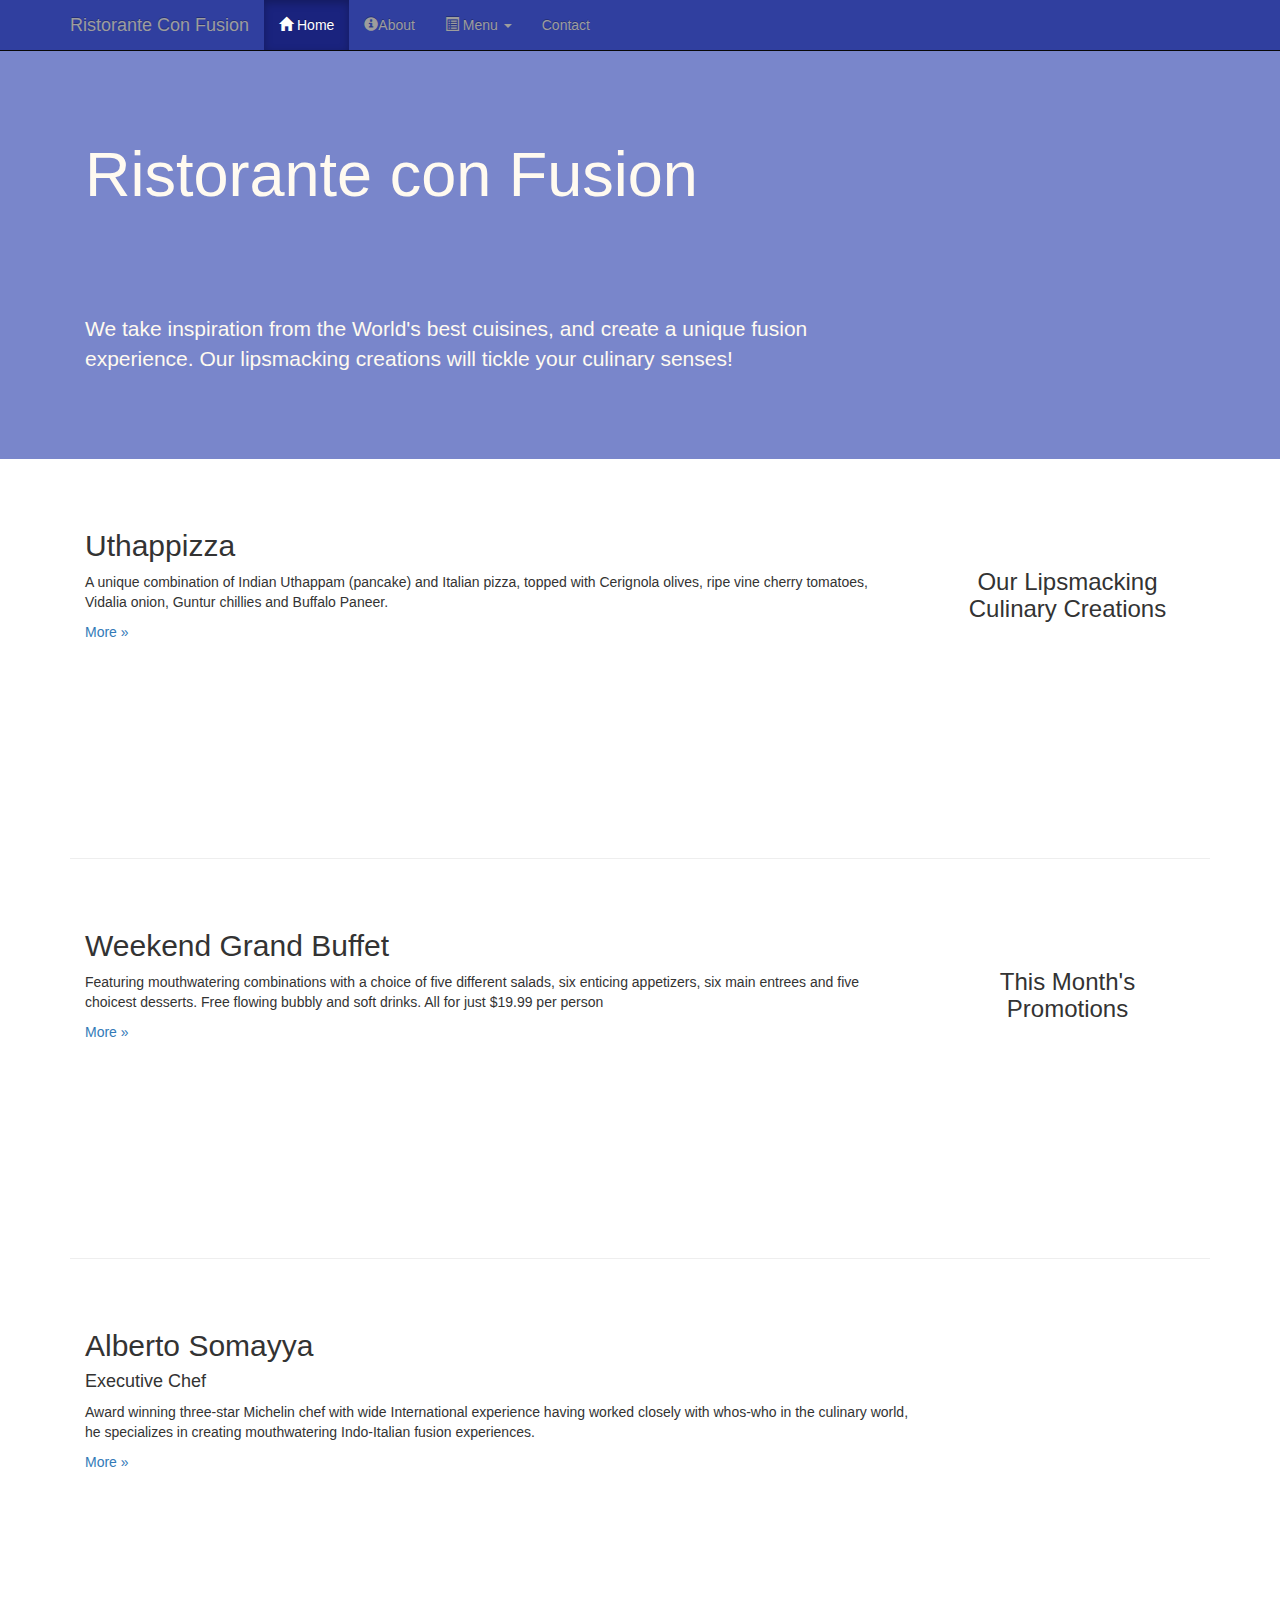
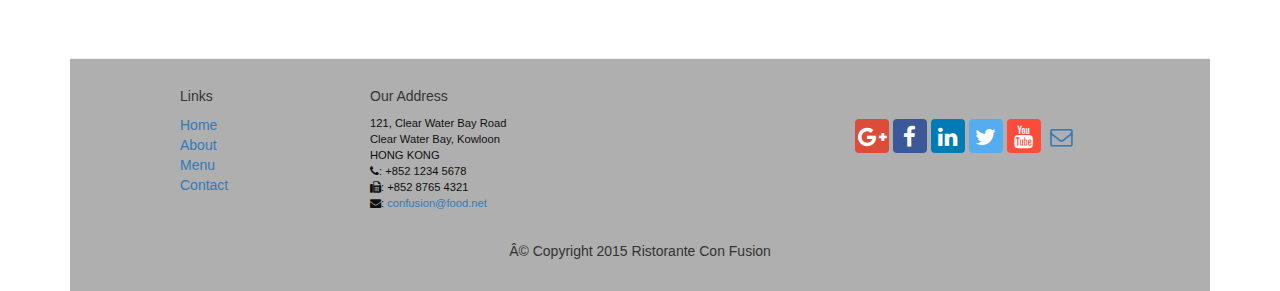
==== src/index.html @ 6ccea61c "update links. add img folder with images" ====
<!DOCTYPE html>
<html>
<head>

<meta charset="ISO-8859-1">
<meta charset="utf-8">
<meta http-equiv="X-UA-Compatible" content="IE=edge">
<meta name="viewport" content="width=device-width, initial-scale=1">

<link href="css/font-awesome.min.css" rel="stylesheet">
<link href="css/bootstrap-social.css" rel="stylesheet">
<link href="css/bootstrap.min.css" rel="stylesheet">
<link href="css/bootstrap-theme.min.css" rel="stylesheet">
<link href="css/mystyles.css" rel="stylesheet">

<title>Ristorante Con Fusion</title>
</head>

<body>
	<nav class="navbar navbar-inverse navbar-fixed-top" role="navigation">
		<div class="container">
			<div class="navbar-header">
				<button type="button" class="navbar-toggle collapsed"
					data-toggle="collapse" data-target="#navbar" aria-expanded="false"
					aria-controls="navbar">
					<span class="sr-only">Toggle navigation</span> <span
						class="icon-bar"></span> <span class="icon-bar"></span> <span
						class="icon-bar"></span>
				</button>
				<a class="navbar-brand" href="#">Ristorante Con Fusion</a>
			</div>
			<div id="navbar" class="navbar-collapse collapse">
				<ul class="nav navbar-nav">
					<li class="active"><a href="index.html"><span
							class="glyphicon glyphicon-home" aria-hidden="true"></span> Home</a></li>
					<li><a href="aboutus.html"><span
							class="glyphicon glyphicon-info-sign" aria-hidden="true"></span>About</a></li>
					<li class="dropdown"><a href="#" class="dropdown-toggle"
						data-toggle="dropdown" role="button" aria-haspopup="true"
						aria-expanded="false"><span
							class="glyphicon glyphicon-list-alt" aria-hidden="true"></span>
							Menu <span class="caret"></span></a>
						<ul class="dropdown-menu">
							<li><a href="#">Appetizers</a></li>
							<li><a href="#">Main Courses</a></li>
							<li><a href="#">Desserts</a></li>
							<li><a href="#">Drinks</a></li>
							<li role="separator" class="divider"></li>
							<li class="dropdown-header">Specials</li>
							<li><a href="#">Lunch Buffet</a></li>
							<li><a href="#">Weekend Brunch</a></li>
						</ul></li>
					<li><a href="contactus.html">Contact</a></li>
				</ul>
			</div>
		</div>
	</nav>
	<header class="jumbotron">
		<div class="container">
			<div class="row row-header">
				<div class="col-xs-12 col-sm-8">
					<h1>Ristorante con Fusion</h1>
					<p style="padding: 40px;"></p>
					<p>We take inspiration from the World's best cuisines, and
						create a unique fusion experience. Our lipsmacking creations will
						tickle your culinary senses!</p>
				</div>
				<div class="col-xs-12 col-sm-4"></div>
			</div>
		</div>
	</header>

	<div class="container">
		<div class="row row-content">
			<div class="col-xs-12 col-sm-3 col-sm-push-9">
				<p style="padding: 20px;"></p>
				<h3 align=center>Our Lipsmacking Culinary Creations</h3>
			</div>
			<div class="col-xs-12 col-sm-9 col-sm-pull-3">
				<h2>Uthappizza</h2>
				<p>A unique combination of Indian Uthappam (pancake) and Italian
					pizza, topped with Cerignola olives, ripe vine cherry tomatoes,
					Vidalia onion, Guntur chillies and Buffalo Paneer.</p>
				<p>
					<a href="#">More &raquo;</a>
				</p>
			</div>
		</div>


		<div class="row row-content">
			<div class="col-xs-12 col-sm-3 col-sm-push-9">
				<p style="padding: 20px;"></p>
				<h3 align=center>This Month's Promotions</h3>
			</div>
			<div class="col-xs-12 col-sm-9 col-sm-pull-3">
				<h2>Weekend Grand Buffet</h2>
				<p>Featuring mouthwatering combinations with a choice of five
					different salads, six enticing appetizers, six main entrees and
					five choicest desserts. Free flowing bubbly and soft drinks. All
					for just $19.99 per person</p>
				<p>
					<a href="#">More &raquo;</a>
				</p>
			</div>
		</div>

		<div class="row row-content">
			<div class="col-xs-12 col-sm-3 col-sm-pull-9">
				<p style="padding: 20px;"></p>
				<h3 align=center>Meet our Culinary Specialists</h3>
			</div>
			<div class="col-xs-12 col-sm-9 col-sm-pull-3">
				<h2>Alberto Somayya</h2>
				<h4>Executive Chef</h4>
				<p>Award winning three-star Michelin chef with wide
					International experience having worked closely with whos-who in the
					culinary world, he specializes in creating mouthwatering
					Indo-Italian fusion experiences.</p>
				<p>
					<a href="#">More &raquo;</a>
				</p>
			</div>
		</div>
	</div>

	<footer>
		<div class="container">
			<div class="row row-footer">
				<div class="col-xs-5 col-xs-offset-1 col-sm-2 col-sm-offset-1">
					<h5>Links</h5>
					<ul class="list-unstyled">
						<li><a href="#">Home</a></li>
						<li><a href="#">About</a></li>
						<li><a href="#">Menu</a></li>
						<li><a href="#">Contact</a></li>
					</ul>
				</div>
				<div class="col-xs-6 col-sm-5">
					<h5>Our Address</h5>

					<address>
						121, Clear Water Bay Road<br> Clear Water Bay, Kowloon<br>
						HONG KONG<br> <i class="fa fa-phone"></i>: +852 1234 5678<br>
						<i class="fa fa-fax"></i>: +852 8765 4321<br> <i
							class="fa fa-envelope"></i>: <a href="mailto:confusion@food.net">confusion@food.net</a>
					</address>
				</div>
				<div class="col-xs-12 col-sm-4">
					<div class="nav navbar-nav" style="padding: 40px 10px;">
						<a class="btn btn-social-icon btn-google-plus"
							href="http://google.com/+"><i class="fa fa-google-plus"></i></a>
						<a class="btn btn-social-icon btn-facebook"
							href="http://www.facebook.com/profile.php?id="><i
							class="fa fa-facebook"></i></a> <a
							class="btn btn-social-icon btn-linkedin"
							href="http://www.linkedin.com/in/"><i class="fa fa-linkedin"></i></a>
						<a class="btn btn-social-icon btn-twitter"
							href="http://twitter.com/"><i class="fa fa-twitter"></i></a> <a
							class="btn btn-social-icon btn-youtube"
							href="http://youtube.com/"><i class="fa fa-youtube"></i></a> <a
							class="btn btn-social-icon" href="mailto:"><i
							class="fa fa-envelope-o"></i></a>
					</div>
				</div>
				<div class="col-xs-12">
					<p style="padding: 10px;"></p>
					<p align=center>© Copyright 2015 Ristorante Con Fusion</p>
				</div>
			</div>
		</div>
	</footer>
	<script
		src="https://ajax.googleapis.com/ajax/libs/jquery/1.11.3/jquery.min.js"></script>
	<script src="js/bootstrap.min.js"></script>
</body>
</html>
---- src/css/mystyles.css ----
.row-header {
	margin: 0px auto;
	padding: 0px auto;
}

.row-content {
	margin: 0px auto;
	padding: 50px 0px 50px 0px;
	border-bottom: 1px ridge;
	min-height: 400px;
}

.row-footer {
	background-color: #AfAfAf;
	margin: 0px auto;
	padding: 20px 0px 20px 0px;
}

.jumbotron {
	padding: 70px 30px 70px 30px;
	margin: 0px auto;
	background: #7986CB;
	color: floralwhite;
}

address {
	font-size: 80%;
	margin: 0px;
	color: #0f0f0f;
}

body {
	padding: 50px 0px 0px 0px;
	z-index: 0;
}

.navbar-inverse {
	background: #303F9F;
}

.navbar-inverse .navbar-nav>.active>a, .navbar-inverse .navbar-nav>.active>a:hover,
	.navbar-inverse .navbar-nav>.active>a:focus {
	color: #fff;
	background: #1A237E;
}

.navbar-inverse .navbar-nav>.open>a, .navbar-inverse .navbar-nav>.open>a:hover,
	.navbar-inverse .navbar-nav>.open>a:focus {
	color: #fff;
	background: #1A237E;
}

.navbar-inverse .navbar-nav .open .dropdown-menu>li>a, .navbar-inverse .navbar-nav .open .dropdown-menu
	{
	background-color: #303F9F;
	color: #eeeeee;
}

.navbar-inverse .navbar-nav .open .dropdown-menu>li>a:hover {
	color: #000000;
}
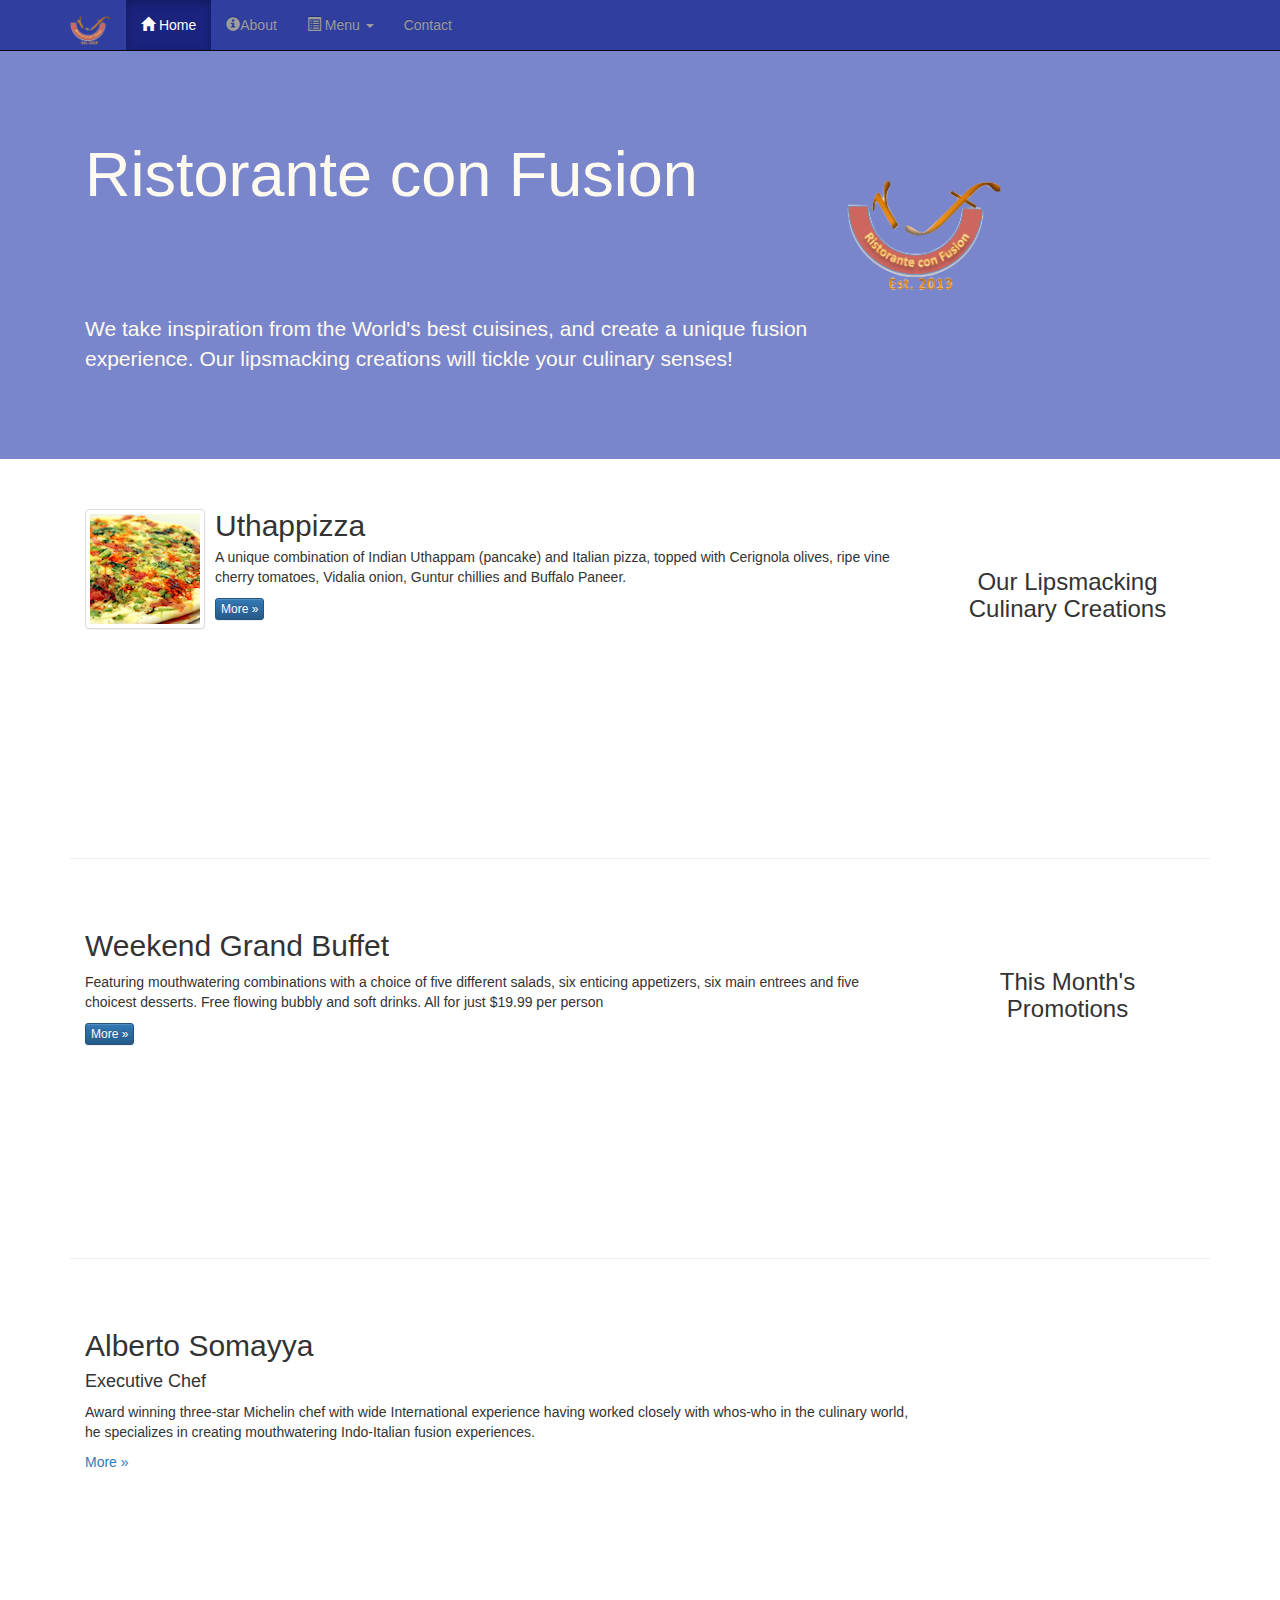
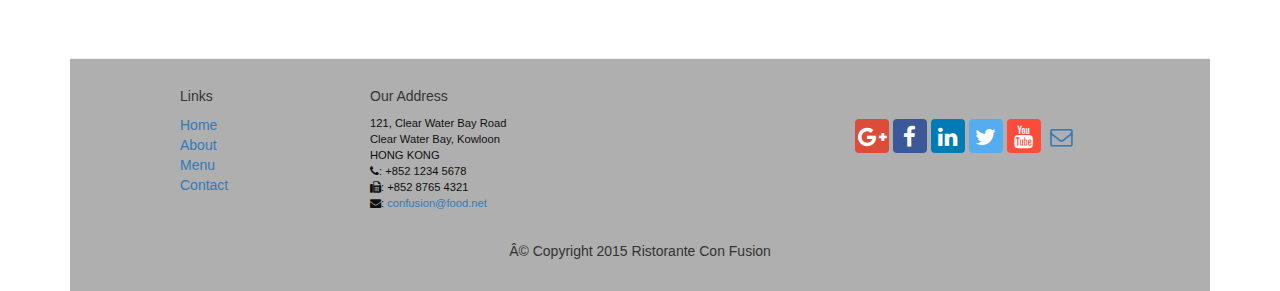
==== commit bbeb4dce: "updating media" ====
--- a/src/index.html
+++ b/src/index.html
@@ -27,7 +27,8 @@
 						class="icon-bar"></span> <span class="icon-bar"></span> <span
 						class="icon-bar"></span>
 				</button>
-				<a class="navbar-brand" href="#">Ristorante Con Fusion</a>
+				<a class="navbar-brand" href="#"><img src="img/logo.png"
+					height=30 width=41></a>
 			</div>
 			<div id="navbar" class="navbar-collapse collapse">
 				<ul class="nav navbar-nav">
@@ -65,7 +66,10 @@
 						create a unique fusion experience. Our lipsmacking creations will
 						tickle your culinary senses!</p>
 				</div>
-				<div class="col-xs-12 col-sm-4"></div>
+				<div class="col-xs-12 col-sm-2">
+					<p style="padding: 20px;"></p>
+					<img src="img/logo.png" class="img-responsive">
+				</div>
 			</div>
 		</div>
 	</header>
@@ -77,16 +81,24 @@
 				<h3 align=center>Our Lipsmacking Culinary Creations</h3>
 			</div>
 			<div class="col-xs-12 col-sm-9 col-sm-pull-3">
-				<h2>Uthappizza</h2>
-				<p>A unique combination of Indian Uthappam (pancake) and Italian
-					pizza, topped with Cerignola olives, ripe vine cherry tomatoes,
-					Vidalia onion, Guntur chillies and Buffalo Paneer.</p>
-				<p>
-					<a href="#">More &raquo;</a>
-				</p>
+				<div class="media">
+					<div class="media-left media-middle">
+						<a href="#"> <img class="media-object img-thumbnail"
+							src="img/uthappizza.png" alt="Uthappizza">
+						</a>
+					</div>
+					<div class="media-body">
+						<h2 class="media-heading">Uthappizza</h2>
+						<p>A unique combination of Indian Uthappam (pancake) and
+							Italian pizza, topped with Cerignola olives, ripe vine cherry
+							tomatoes, Vidalia onion, Guntur chillies and Buffalo Paneer.</p>
+						<p>
+							<a class="btn btn-primary btn-xs" href="#">More &raquo;</a>
+						</p>
+					</div>
+				</div>
 			</div>
 		</div>
-
 
 		<div class="row row-content">
 			<div class="col-xs-12 col-sm-3 col-sm-push-9">
@@ -100,7 +112,7 @@
 					five choicest desserts. Free flowing bubbly and soft drinks. All
 					for just $19.99 per person</p>
 				<p>
-					<a href="#">More &raquo;</a>
+					<p><a class="btn btn-primary btn-xs" href="#">More &raquo;</a></p>
 				</p>
 			</div>
 		</div>
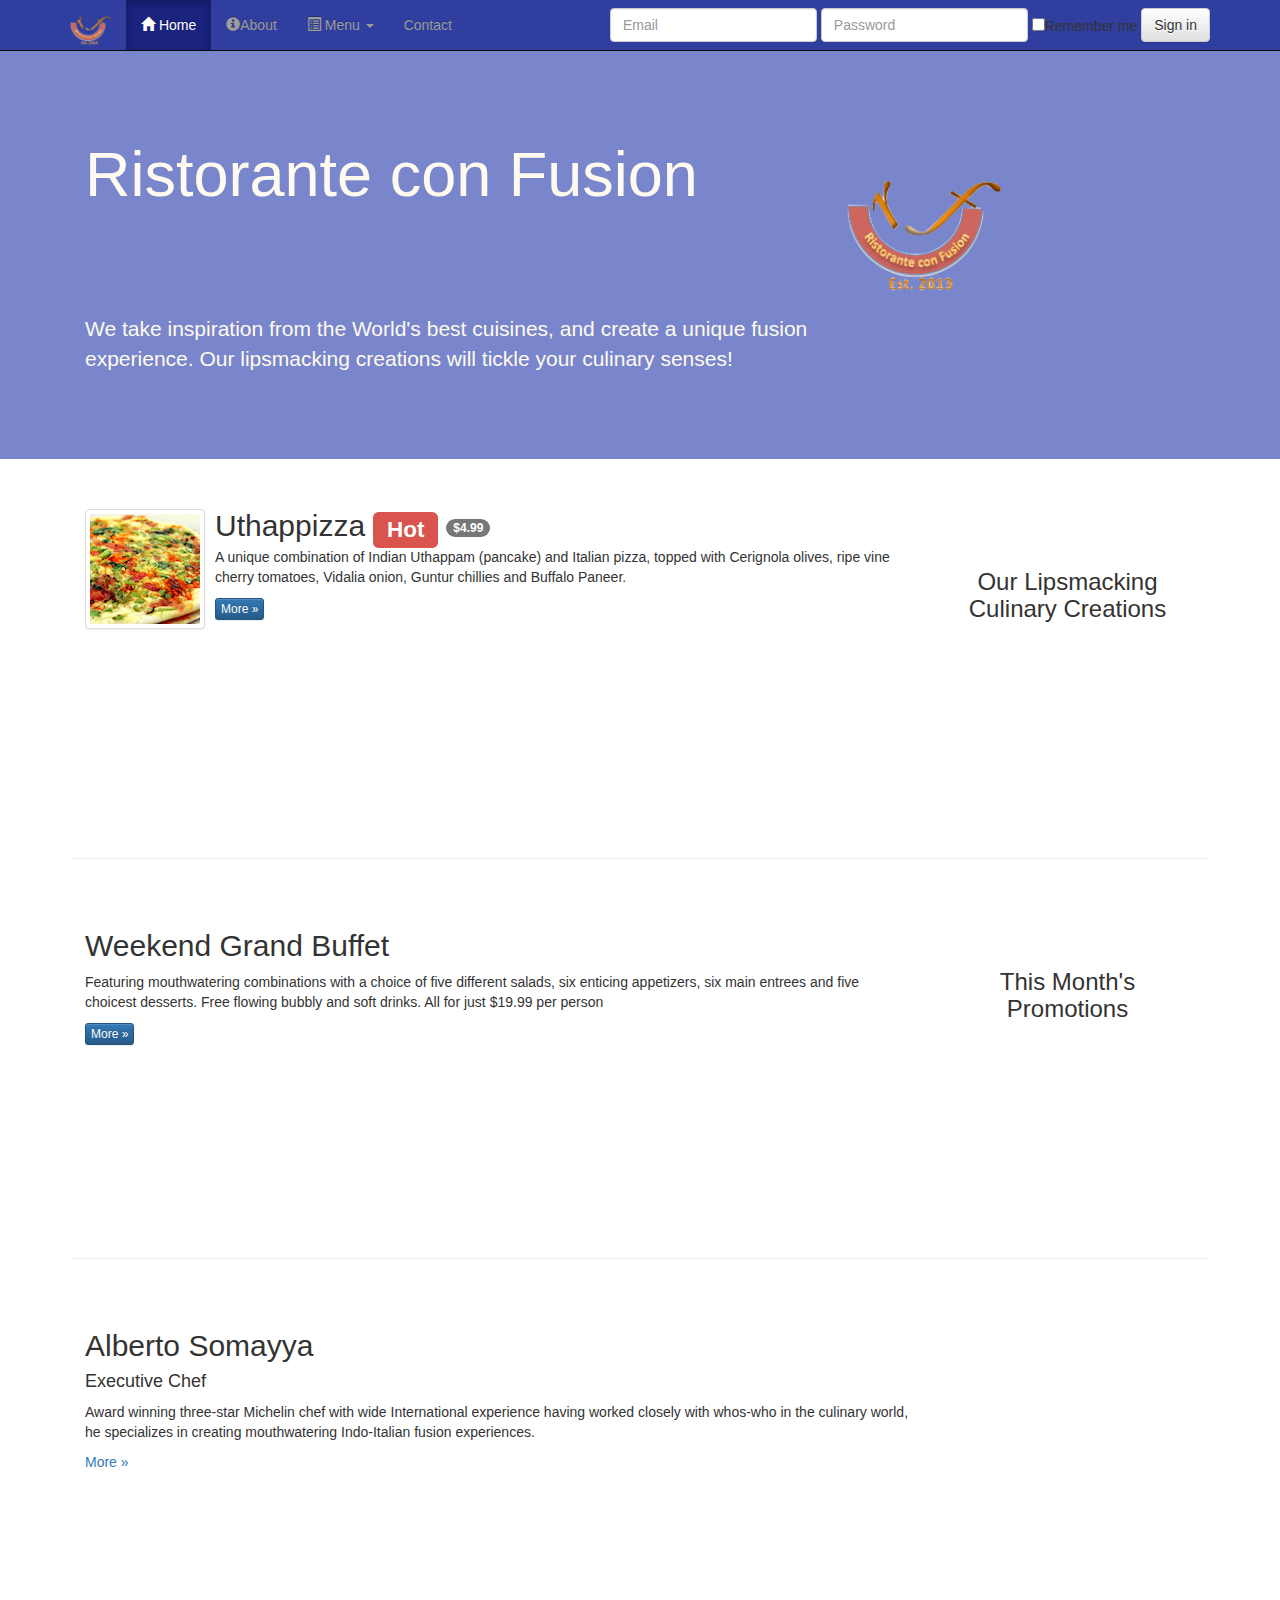
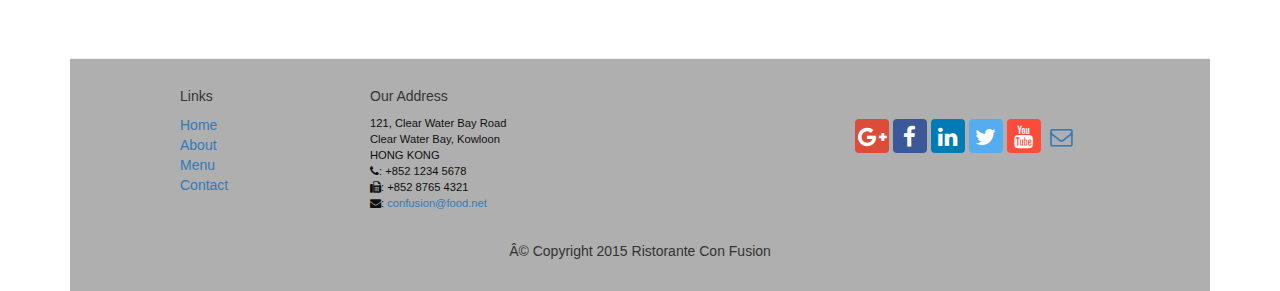
==== commit 58b91a01: "Starting assignment" ====
--- a/src/index.html
+++ b/src/index.html
@@ -53,6 +53,21 @@
 						</ul></li>
 					<li><a href="contactus.html">Contact</a></li>
 				</ul>
+				<form class="navbar-form navbar-right">
+					<div class="form-group">
+						<label class="sr-only" for="email">Email address</label> <input
+							type="email" class="form-control" id="email" placeholder="Email">
+					</div>
+					<div class="form-group">
+						<label class="sr-only" for="password">Password</label> <input
+							type="password" class="form-control" id="password"
+							placeholder="Password">
+					</div>
+					<div class="checkbox">
+						<label><input type="checkbox">Remember me</label>
+					</div>
+					<button type="submit" class="btn btn-default">Sign in</button>
+				</form>
 			</div>
 		</div>
 	</nav>
@@ -88,7 +103,10 @@
 						</a>
 					</div>
 					<div class="media-body">
-						<h2 class="media-heading">Uthappizza</h2>
+						<h2 class="media-heading">
+							Uthappizza <span class="label label-danger">Hot</span> <span
+								class="badge">$4.99</span>
+						</h2>
 						<p>A unique combination of Indian Uthappam (pancake) and
 							Italian pizza, topped with Cerignola olives, ripe vine cherry
 							tomatoes, Vidalia onion, Guntur chillies and Buffalo Paneer.</p>
@@ -112,8 +130,11 @@
 					five choicest desserts. Free flowing bubbly and soft drinks. All
 					for just $19.99 per person</p>
 				<p>
-					<p><a class="btn btn-primary btn-xs" href="#">More &raquo;</a></p>
+				<p>
+					<a class="btn btn-primary btn-xs" href="#">More &raquo;</a>
 				</p>
+
+
 			</div>
 		</div>
 
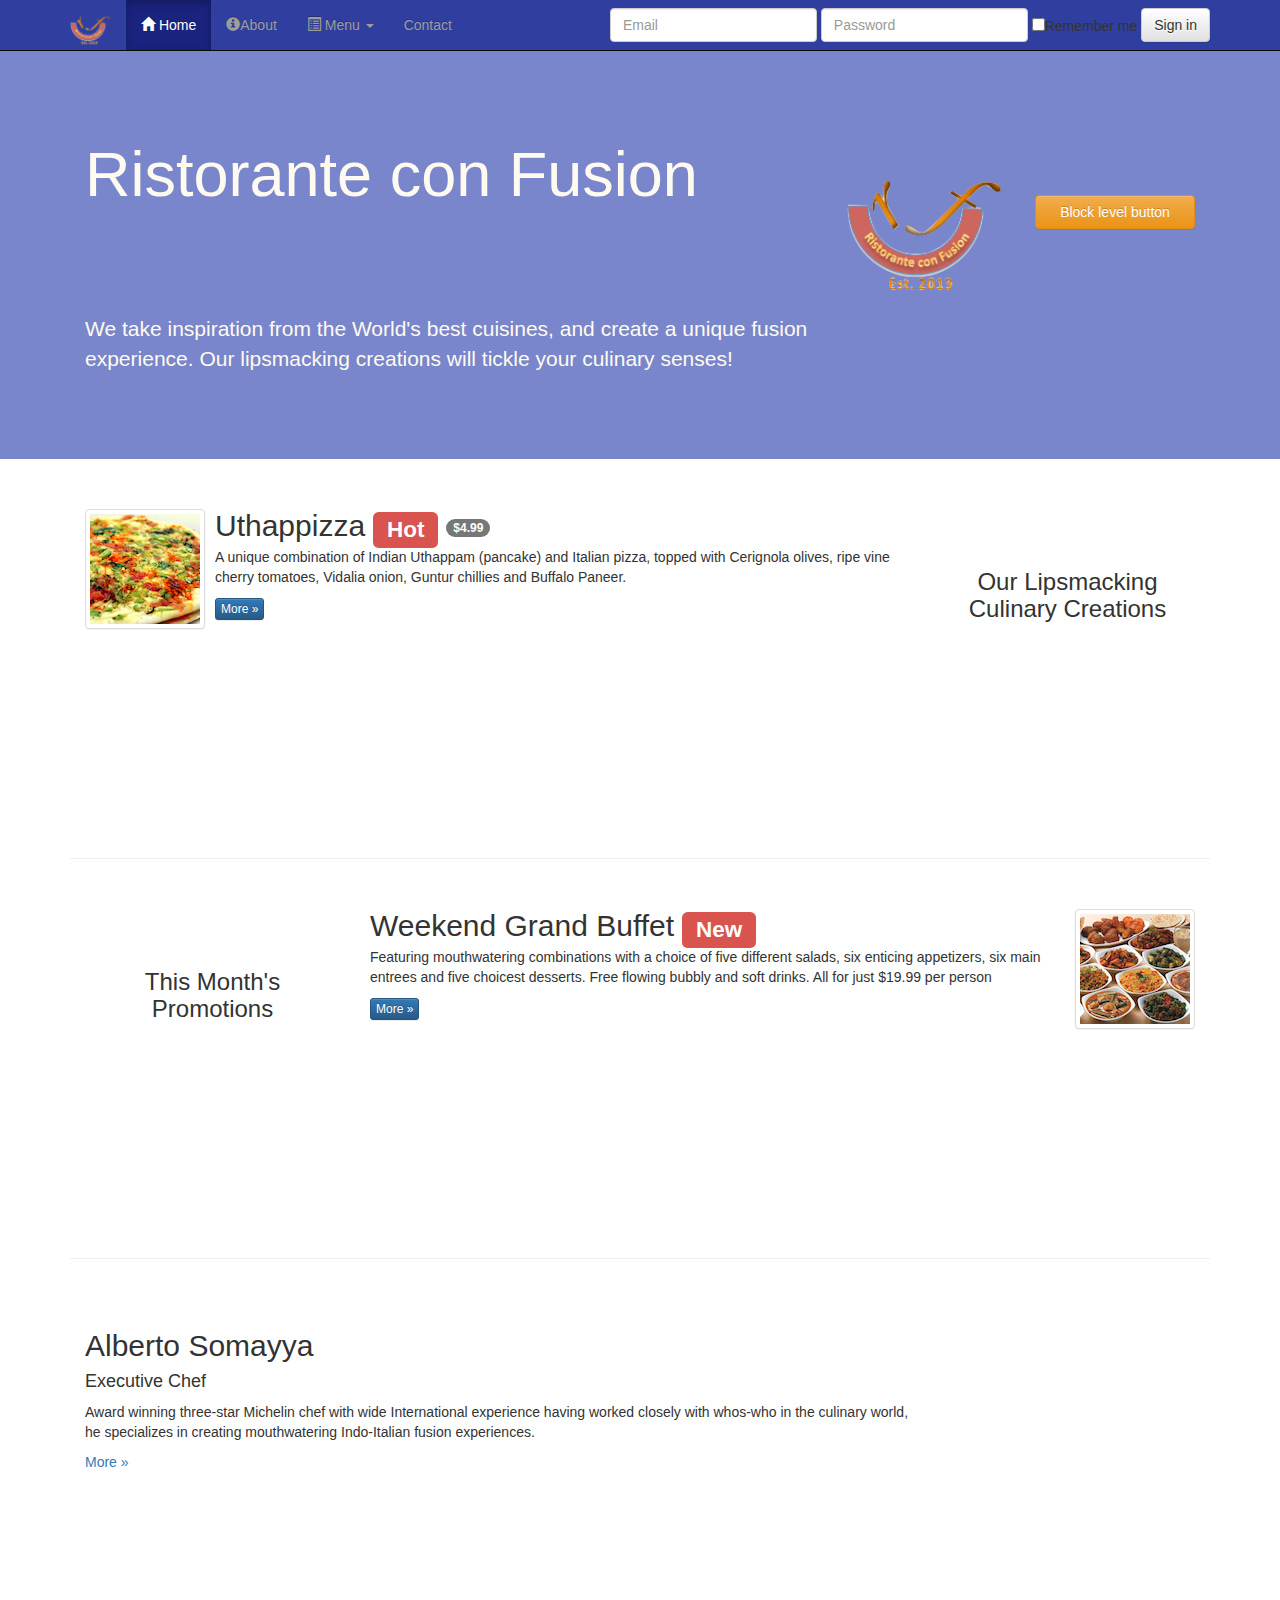
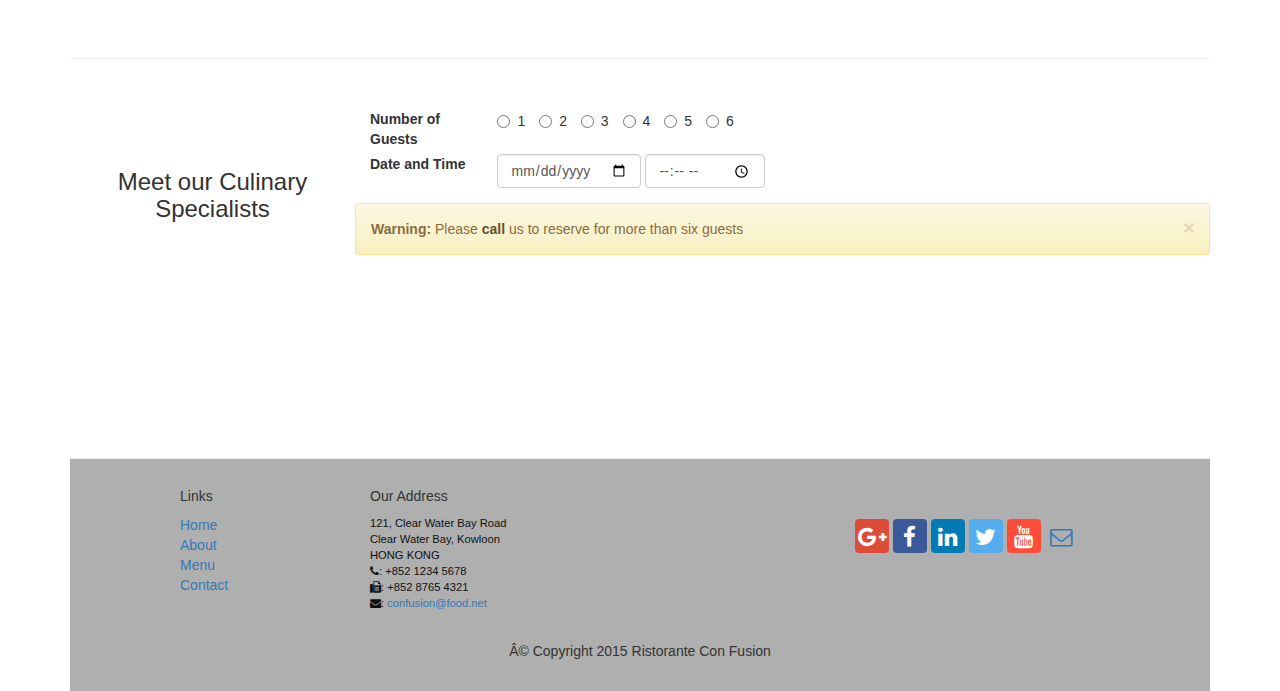
==== commit 5c644dcd: "assignment 2 complete" ====
--- a/src/index.html
+++ b/src/index.html
@@ -85,6 +85,11 @@
 					<p style="padding: 20px;"></p>
 					<img src="img/logo.png" class="img-responsive">
 				</div>
+				<p style="padding: 30px;"></p>
+				<div class="col-xs-12 col-sm-2">
+					<button type="button" href="#reserve"
+						class="btn btn-warning btn-block">Block level button</button>
+				</div>
 			</div>
 		</div>
 	</header>
@@ -119,24 +124,33 @@
 		</div>
 
 		<div class="row row-content">
-			<div class="col-xs-12 col-sm-3 col-sm-push-9">
+			<div class="col-xs-12 col-sm-3">
 				<p style="padding: 20px;"></p>
 				<h3 align=center>This Month's Promotions</h3>
 			</div>
-			<div class="col-xs-12 col-sm-9 col-sm-pull-3">
-				<h2>Weekend Grand Buffet</h2>
-				<p>Featuring mouthwatering combinations with a choice of five
-					different salads, six enticing appetizers, six main entrees and
-					five choicest desserts. Free flowing bubbly and soft drinks. All
-					for just $19.99 per person</p>
-				<p>
-				<p>
-					<a class="btn btn-primary btn-xs" href="#">More &raquo;</a>
-				</p>
-
-
-			</div>
-		</div>
+			<div class="col-xs-12 col-sm-9">
+				<div class="media">
+					<div class="media-body">
+						<h2 class="media-heading">
+							Weekend Grand Buffet <span class="label label-danger">New</span>
+						</h2>
+						<p>Featuring mouthwatering combinations with a choice of five
+							different salads, six enticing appetizers, six main entrees and
+							five choicest desserts. Free flowing bubbly and soft drinks. All
+							for just $19.99 per person</p>
+						<p>
+							<a class="btn btn-primary btn-xs" href="#">More &raquo;</a>
+						</p>
+					</div>
+					<div class="media-right">
+						<a href="#"> <img class="media-object img-thumbnail"
+							src="img/buffet.png" alt="Buffet">
+						</a>
+					</div>
+				</div>
+			</div>
+		</div>
+
 
 		<div class="row row-content">
 			<div class="col-xs-12 col-sm-3 col-sm-pull-9">
@@ -154,6 +168,62 @@
 					<a href="#">More &raquo;</a>
 				</p>
 			</div>
+		</div>
+
+		<div class="row row-content">
+			<form>
+				<div class="col-xs-12 col-sm-3">
+					<p style="padding: 20px;"></p>
+					<h3 align=center>Meet our Culinary Specialists</h3>
+				</div>
+				<div class="col-xs-12 col-sm-9">
+					<div class="row">
+						<div class="form-group">
+							<label for="guests" class="col-sm-2 control-label">Number
+								of Guests</label> <label class="radio-inline"> <input
+								type="radio" name="inlineRadioOptions" id="inlineRadio1"
+								value="option1"> 1
+							</label> <label class="radio-inline"> <input type="radio"
+								name="inlineRadioOptions" id="inlineRadio2" value="option2">
+								2
+							</label> <label class="radio-inline"> <input type="radio"
+								name="inlineRadioOptions" id="inlineRadio3" value="option3">
+								3
+							</label> <label class="radio-inline"> <input type="radio"
+								name="inlineRadioOptions" id="inlineRadio1" value="option1">
+								4
+							</label> <label class="radio-inline"> <input type="radio"
+								name="inlineRadioOptions" id="inlineRadio1" value="option1">
+								5
+							</label> <label class="radio-inline"> <input type="radio"
+								name="inlineRadioOptions" id="inlineRadio1" value="option1">
+								6
+							</label>
+						</div>
+					</div>
+
+					<div class="row">
+						<div class="form-inline form-group">
+							<label for="guests" class="col-sm-2 control-label">Date
+								and Time</label> <input type="date" class="form-control"> <input
+								type="time" class="form-control">
+						</div>
+					</div>
+
+					<div class="row">
+						<div class="alert alert-warning alert-dismissible" role="alert">
+							<button type="button" class="close" data-dismiss="alert"
+								aria-label="Close">
+								<span aria-hidden="true">&times;</span>
+							</button>
+							<strong>Warning:</strong> Please <a href="tel:+20384930285"
+								class="alert-link">call</a> us to reserve for more than six
+							guests
+
+						</div>
+					</div>
+				</div>
+			</form>
 		</div>
 	</div>
 
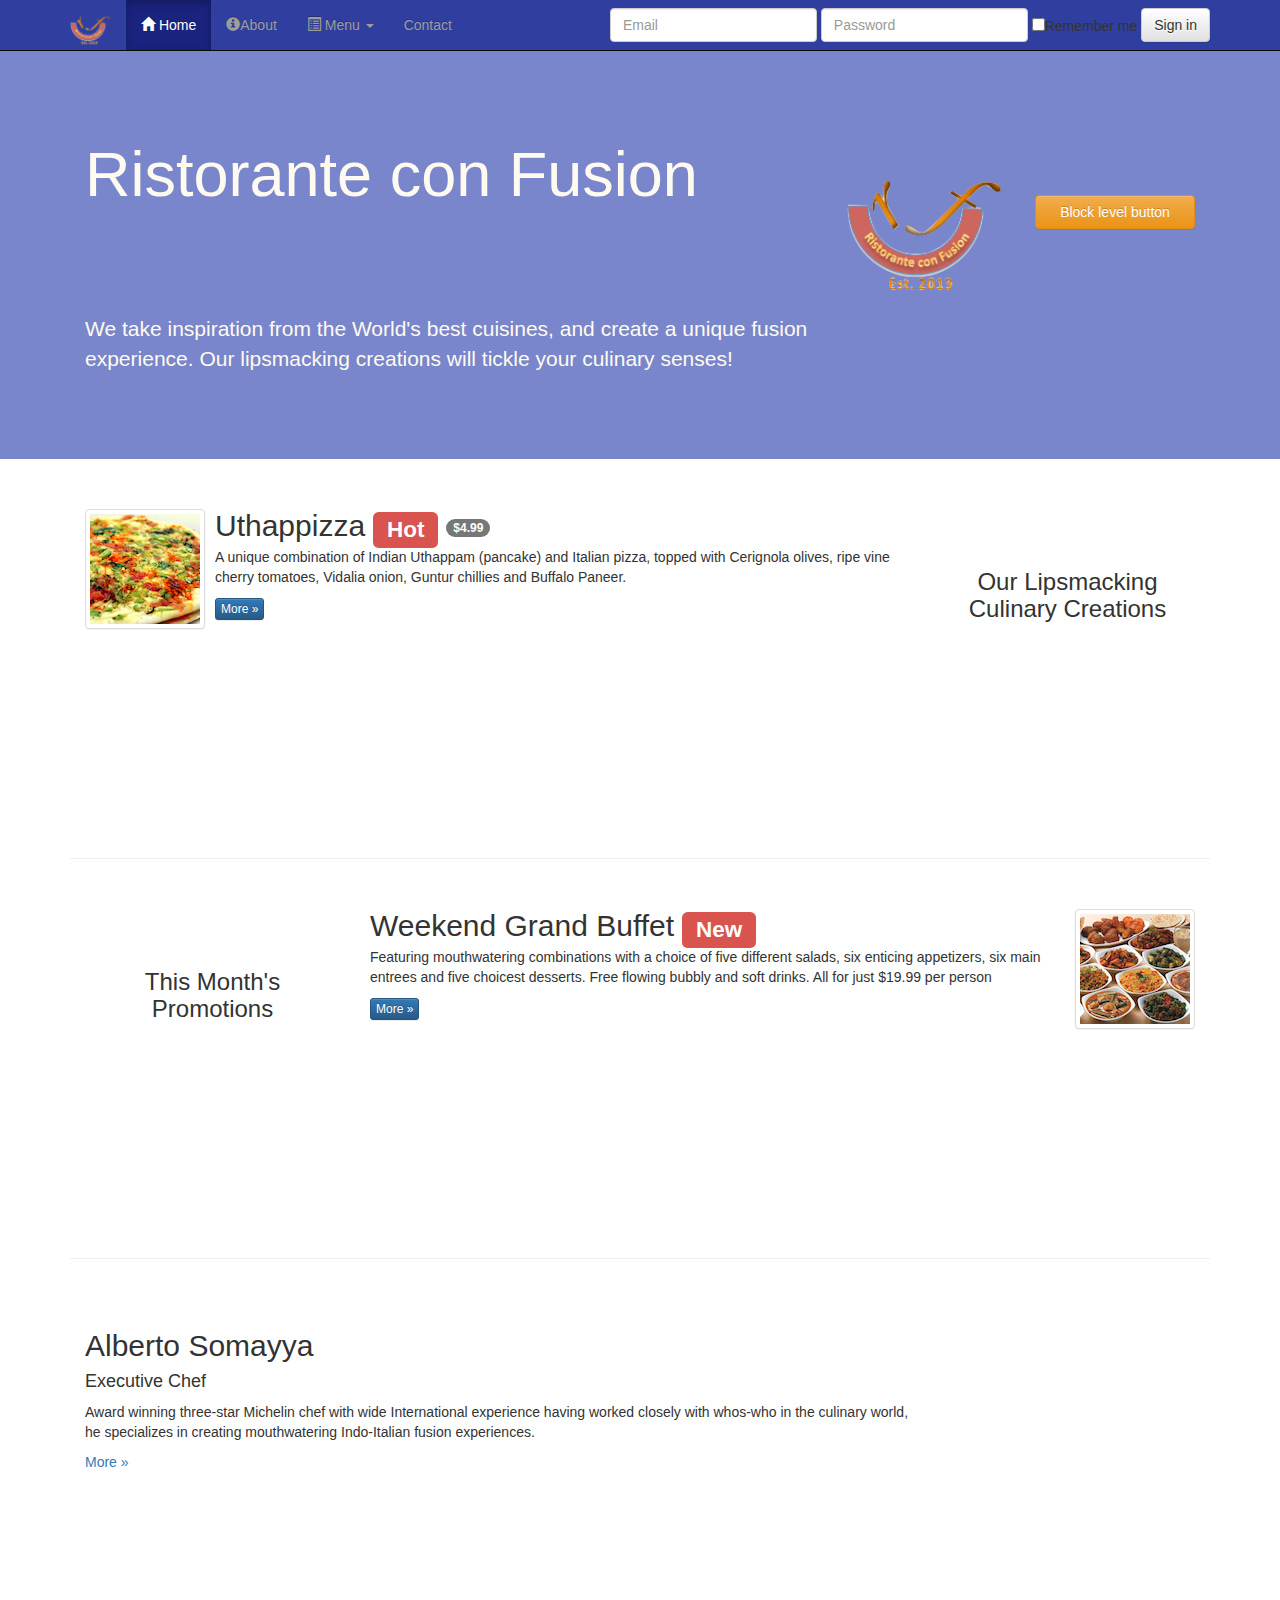
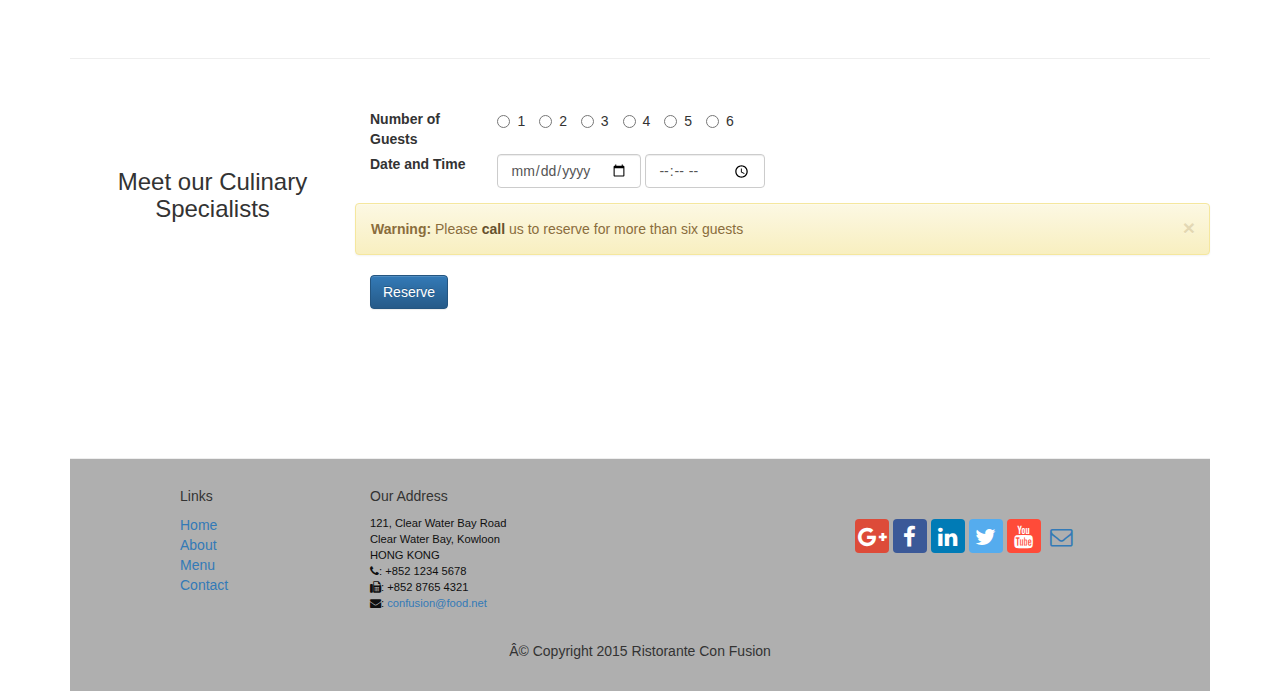
==== commit 1712c460: "finished assignment 2" ====
--- a/src/index.html
+++ b/src/index.html
@@ -87,7 +87,7 @@
 				</div>
 				<p style="padding: 30px;"></p>
 				<div class="col-xs-12 col-sm-2">
-					<button type="button" href="#reserve"
+					<button type="button" href="#reserveForm"
 						class="btn btn-warning btn-block">Block level button</button>
 				</div>
 			</div>
@@ -171,7 +171,7 @@
 		</div>
 
 		<div class="row row-content">
-			<form>
+			<form id="reserveForm">
 				<div class="col-xs-12 col-sm-3">
 					<p style="padding: 20px;"></p>
 					<h3 align=center>Meet our Culinary Specialists</h3>
@@ -220,6 +220,13 @@
 								class="alert-link">call</a> us to reserve for more than six
 							guests
 
+						</div>
+					</div>
+					<div class="row">
+						<div class="form-group">
+							<div class="col-sm-4">
+								<button type="button" class="btn btn-primary ">Reserve</button>
+							</div>
 						</div>
 					</div>
 				</div>
